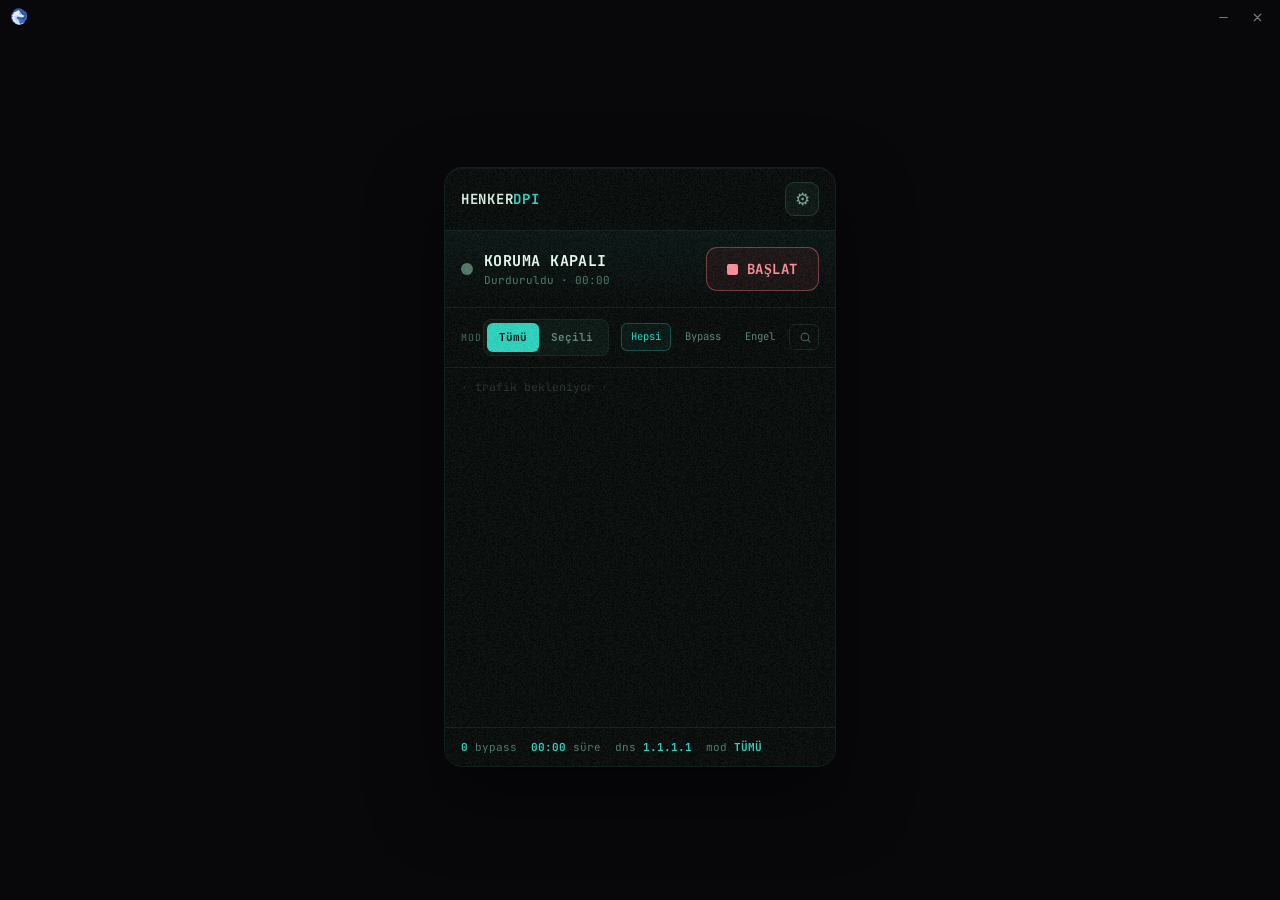
==== ui/console.html @ 3f64bb21 "Add the on-demand webview UI (slice 1) First slice of the release UI architecture. The core process " ====
<!doctype html>
<html lang="tr"><head>
<meta charset="utf-8"><meta name="viewport" content="width=device-width,initial-scale=1">
<title>HenkerDPI</title>
<link rel="stylesheet" href="console.css">
<style>
html,body{height:100%}
body{margin:0;display:grid;place-items:center;width:100vw;height:100vh;overflow:hidden;box-sizing:border-box;padding-top:34px;background:var(--page,#08080b);user-select:none;-webkit-user-select:none}
figure{width:392px;margin:0}
figure figcaption{display:none}
.win.off .dot{background:#4e7a68;box-shadow:none}
#conSub{white-space:nowrap}
.stream{animation:none!important}
.con-ov{position:fixed;inset:0;z-index:60;background:rgba(2,6,5,.62);display:none;place-items:center;padding:12px}
.con-ov.open{display:grid}
</style>
</head><body>
<figure><div class="win" id="win">
      <div class="hd"><span class="wm">HENKER<b>DPI</b></span><button class="gear" id="conGear">⚙</button></div>
      <div class="ctrl"><div class="stat"><span class="dot"></span><div><div class="s1" id="conStatus">KORUMA AKTİF</div><div class="s2" id="conSub">DPI bypass çalışıyor · 12:30</div></div></div>
        <button class="pw stop" id="conStop"><span class="ic"></span>DURDUR</button></div>
      <div class="tools"><div style="display:flex;align-items:center"><span class="lab">Mod</span><div class="seg" id="conSeg"><span class="on">Tümü</span><span>Seçili</span></div></div>
        <div class="filters"><span class="fon">Hepsi</span><span>Bypass</span><span>Engel</span><span class="srch"><svg viewBox="0 0 24 24" width="13" height="13" fill="none" stroke="currentColor" stroke-width="2" stroke-linecap="round"><circle cx="11" cy="11" r="7"/><path d="M20.5 20.5l-4-4"/></svg></span></div></div>
      <div class="log"><div class="stream" id="conLog"><div class="ln"><span class="t">14:02:31</span><span class="ok">bypass</span> discord.com<span class="mk">✓</span></div><div class="ln"><span class="t">14:02:31</span><span class="ok">bypass</span> gateway.discord.gg<span class="mk">✓</span></div><div class="ln"><span class="t">14:02:30</span><span class="rf">refuse</span> quic → tcp<span class="mk">↺</span></div><div class="ln"><span class="t">14:02:30</span><span class="ok">bypass</span> cdn.discordapp.com<span class="mk">✓</span></div><div class="ln"><span class="t">14:02:29</span><span class="ok">bypass</span> x.com<span class="mk">✓</span></div><div class="ln"><span class="t">14:02:29</span><span class="ok">bypass</span> instagram.com<span class="mk">✓</span></div><div class="ln"><span class="t">14:02:28</span><span class="ok">bypass</span> media.discordapp.net<span class="mk">✓</span></div><div class="ln"><span class="t">14:02:28</span><span class="rf">refuse</span> quic → tcp<span class="mk">↺</span></div><div class="ln"><span class="t">14:02:27</span><span class="ok">bypass</span> youtube.com<span class="mk">✓</span></div><div class="ln"><span class="t">14:02:27</span><span class="ok">bypass</span> twimg.com<span class="mk">✓</span></div><div class="ln"><span class="t">14:02:31</span><span class="ok">bypass</span> discord.com<span class="mk">✓</span></div><div class="ln"><span class="t">14:02:31</span><span class="ok">bypass</span> gateway.discord.gg<span class="mk">✓</span></div><div class="ln"><span class="t">14:02:30</span><span class="rf">refuse</span> quic → tcp<span class="mk">↺</span></div><div class="ln"><span class="t">14:02:30</span><span class="ok">bypass</span> cdn.discordapp.com<span class="mk">✓</span></div><div class="ln"><span class="t">14:02:29</span><span class="ok">bypass</span> x.com<span class="mk">✓</span></div><div class="ln"><span class="t">14:02:29</span><span class="ok">bypass</span> instagram.com<span class="mk">✓</span></div><div class="ln"><span class="t">14:02:28</span><span class="ok">bypass</span> media.discordapp.net<span class="mk">✓</span></div><div class="ln"><span class="t">14:02:28</span><span class="rf">refuse</span> quic → tcp<span class="mk">↺</span></div><div class="ln"><span class="t">14:02:27</span><span class="ok">bypass</span> youtube.com<span class="mk">✓</span></div><div class="ln"><span class="t">14:02:27</span><span class="ok">bypass</span> twimg.com<span class="mk">✓</span></div></div></div>
      <div class="foot"><span><b id="conFBypass">1284</b> bypass</span><span><b id="conFSure">12:30</b> süre</span><span>dns <b id="conFDns">1.1.1.1</b></span><span>mod <b id="conFMod">TÜMÜ</b></span></div>
      <div class="gin"></div></div>
      </figure>
<div class="con-ov" id="conSettings"><figure><div class="win">
      <div class="hd"><span class="back" id="conBack">‹ AYARLAR</span><button class="gear on">⚙</button></div>
      <div class="rows">
        <div class="row"><div class="rl"><b>Güvenli DNS</b><small>ISP DNS engelini aşar</small></div><div class="rr"><span class="menu" id="conSetDns">Cloudflare ▾</span><span class="sw on" id="conSwDns"></span></div></div>
        <div class="row"><div class="rl"><b>Mod</b><small>hangi siteler aşılsın</small></div><div class="rr"><div class="seg2" id="conSetSeg"><span class="on">Tümü</span><span>Seçili</span></div></div></div>
        <div class="row"><div class="rl"><b>Açılışta başlat</b><small>Windows ile birlikte</small></div><div class="rr"><span class="sw on" id="conSwAuto"></span></div></div>
        <div class="row"><div class="rl"><b>RST koruması</b><small>ISP reset paketlerini düşür</small></div><div class="rr"><span class="sw" id="conSwRst"></span></div></div>
        <div class="row"><div class="rl"><b>Tema</b></div><div class="rr"><span class="dots" id="conThemeDots"><i data-k="mevcut" style="background:#4d8bff"></i><i data-k="console" class="sel" style="background:#2DD4BF"></i><i data-k="bento" style="background:#38bdf8"></i><i data-k="arcade" style="background:#ff3d9a"></i><i data-k="combat" style="background:#16a34a"></i></span></div></div>
        <div class="row"><div class="rl"><b>Özel alan adları</b><small>3 alan ekli</small></div><div class="rr"><span class="add">+ Ekle</span></div></div>
        <div class="row"><div class="rl"><b>Dil</b></div><div class="rr"><span class="menu">Türkçe ▾</span></div></div>
      </div>
      <div class="setfoot"><span>Güvenli DNS · Kernel filtre · WinDivert</span><span>v<b>2.7</b></span></div>
      <div class="gin"></div></div>
      </figure></div>
<script src="bridge.js"></script>
<script>

const $=id=>document.getElementById(id), p2=n=>String(n).padStart(2,'0'), fmt=n=>Number(n).toLocaleString('tr-TR');
const up=s=>p2(Math.floor(s/60))+":"+p2(s%60);
function setTxt(el,t){for(const n of el.childNodes){if(n.nodeType===3&&n.nodeValue.trim()){n.nodeValue=t;return;}}el.appendChild(document.createTextNode(t));}
function syncSeg(el,allOn){ el.querySelectorAll("span").forEach(sp=>sp.classList.toggle("on",(sp.textContent.trim()==="Tümü")===allOn)); }
function render(s){
  const on=s.running;
  $("win").classList.toggle("off",!on);
  $("conStatus").textContent = on?"KORUMA AKTİF":"KORUMA KAPALI";
  $("conSub").textContent = (on?"DPI bypass çalışıyor · ":"Durduruldu · ")+up(s.uptime);
  setTxt($("conStop"), on?"DURDUR":"BAŞLAT");
  $("conFBypass").textContent = on?fmt(s.bypassed):"0";
  $("conFSure").textContent = on?up(s.uptime):"00:00";
  $("conFDns").textContent = s.dns_ip||"1.1.1.1";
  $("conFMod").textContent = s.mode==="all"?"TÜMÜ":"SEÇİLİ";
  syncSeg($("conSeg"), s.mode==="all");
  syncSeg($("conSetSeg"), s.mode==="all");
  $("conSetDns").textContent = (s.dns_name||"Cloudflare")+" ▾";
  $("conSwDns").classList.toggle("on", !!s.dns_enabled);
  $("conSwAuto").classList.toggle("on", !!s.autostart);
  $("conThemeDots").querySelectorAll("i").forEach(i=>i.classList.toggle("sel", i.dataset.k===s.theme));
}
const P=HDPI.poll(render);
$("conStop").addEventListener("click", async()=>{ await HDPI.toggle(); P.tick(); });
function cycleMode(e){ const sp=e.target.closest("span"); if(!sp)return; HDPI.setMode(sp.textContent.trim()==="Tümü"?"all":"selective").then(P.tick); }
$("conSeg").addEventListener("click", cycleMode);
$("conSetSeg").addEventListener("click", cycleMode);
$("conSetDns").addEventListener("click", async()=>{ const D=HDPI.DNS, s=await HDPI.getState(); const i=D.findIndex(d=>d[1]===s.dns_name); await HDPI.setDns(D[(i+1)%D.length][0]); P.tick(); });
$("conSwDns").addEventListener("click", async()=>{ const s=await HDPI.getState(); await HDPI.setDnsEnabled(!s.dns_enabled); P.tick(); });
$("conSwAuto").addEventListener("click", async()=>{ const s=await HDPI.getState(); await HDPI.setAutostart(!s.autostart); P.tick(); });
$("conSwRst").addEventListener("click", e=>e.currentTarget.classList.toggle("on"));
$("conThemeDots").addEventListener("click", e=>{ const i=e.target.closest("i"); if(i&&i.dataset.k) HDPI.nav(i.dataset.k); });
$("conGear").addEventListener("click", ()=>$("conSettings").classList.add("open"));
$("conBack").addEventListener("click", ()=>$("conSettings").classList.remove("open"));
$("conSettings").addEventListener("click", e=>{ if(e.target.id==="conSettings") e.target.classList.remove("open"); });

// ---- live log: REAL domains from the engine (SNI), newest first ----
function esc(x){ return String(x).replace(/[&<>]/g,c=>({'&':'&amp;','<':'&lt;','>':'&gt;'}[c])); }
function renderLog(list){
  const el=$("conLog"); if(!el) return;
  if(!list||!list.length){ el.innerHTML='<div class="ln" style="opacity:.45">· trafik bekleniyor ·</div>'; return; }
  el.innerHTML = list.map(function(e){
    var cls = e.act==="bypass"?"ok":(e.act==="refuse"?"rf":"");
    var mk  = e.act==="bypass"?"✓":(e.act==="refuse"?"↺":"·");
    var lab = e.act==="bypass"?"bypass":(e.act==="refuse"?"refuse":"pass");
    return '<div class="ln"><span class="t">'+e.t+'</span><span class="'+cls+'">'+lab+'</span> '+esc(e.host)+'<span class="mk">'+mk+'</span></div>';
  }).join("");
}
async function tickLog(){ if(document.hidden) return; try{ renderLog(await HDPI.getLog(20)); }catch(e){} }
HDPI.whenReady(tickLog); setInterval(tickLog, 1000);
document.addEventListener("visibilitychange", function(){ if(!document.hidden) tickLog(); });

</script>
</body></html>
---- ui/console.css ----
@font-face{font-family:'JB';src:url('[data-uri]') format('woff2');font-weight:400}
@font-face{font-family:'JB';src:url('[data-uri]') format('woff2');font-weight:700}
@font-face{font-family:'ST';src:url('[data-uri]') format('woff2')}
@font-face{font-family:'OR';src:url('[data-uri]') format('woff2');font-weight:700}
*{box-sizing:border-box}
:root{--page:#08080b;--ink:#eceef2;--dim:#878c98;--faint:#565b67;--line:#1d1f27}
body{margin:0;background:var(--page);color:var(--ink);line-height:1.5;font-family:'JB',monospace;-webkit-font-smoothing:antialiased}
.grain{position:fixed;inset:0;pointer-events:none;z-index:1;opacity:.03;background:url('[data-uri]') 0 0/128px}
.wrap{position:relative;z-index:2;max-width:900px;margin:0 auto;padding:48px 24px 96px}
header{max-width:640px}
.kick{font-family:'ST';font-size:12px;letter-spacing:.2em;text-transform:uppercase;color:var(--dim);margin:0 0 14px}
h1{font-family:'OR';font-size:clamp(24px,4vw,36px);line-height:1.1;margin:0 0 14px;font-weight:700}
.lede{font-size:15px;color:var(--dim);margin:0;font-family:'JB'}.lede b{color:#2DD4BF}
.gallery{margin-top:38px;display:grid;gap:28px;grid-template-columns:repeat(2,1fr)}
@media(max-width:720px){.gallery{grid-template-columns:1fr}}
figure{margin:0}
.win{position:relative;border-radius:18px;overflow:hidden;height:600px;display:flex;flex-direction:column;background:#060a09;color:#c7e7dd;box-shadow:0 30px 70px rgba(0,0,0,.5),inset 0 1px 0 rgba(255,255,255,.05);border:1px solid #10201b}
.gin{position:absolute;inset:0;pointer-events:none;opacity:.05;background:url('[data-uri]') 0 0/128px;z-index:9}

/* header */
.hd{display:flex;justify-content:space-between;align-items:center;padding:14px 16px;border-bottom:1px solid #10201b}
.hd .wm{font-weight:700;font-size:14px;letter-spacing:.05em;color:#d8f0e4}.hd .wm b{color:#2DD4BF}
.hd .back{font-size:13px;color:#7FA39C;font-weight:700}
.gear{width:34px;height:34px;border-radius:9px;border:1px solid #1c352c;background:#0b1712;color:#7FA39C;font-size:17px;display:grid;place-items:center;cursor:pointer}
.gear.on{border-color:#2DD4BF;color:#2DD4BF;background:rgba(45,212,191,.1)}

/* control bar — the big obvious power control */
.ctrl{display:flex;align-items:center;justify-content:space-between;gap:12px;padding:16px;border-bottom:1px solid #10201b;background:linear-gradient(180deg,rgba(45,212,191,.05),transparent)}
.ctrl .stat{display:flex;align-items:center;gap:11px}
.ctrl .dot{width:12px;height:12px;border-radius:50%;background:#4ADE80;box-shadow:0 0 12px #4ADE80;flex:none}
.ctrl .s1{font-weight:700;font-size:15px;color:#eafff4;letter-spacing:.03em}
.ctrl .s2{font-size:11px;color:#4e7a68}
.pw{display:flex;align-items:center;gap:9px;font-family:'JB';font-weight:700;font-size:14px;padding:12px 20px;border-radius:11px;cursor:pointer;letter-spacing:.04em;border:1px solid;flex:none}
.pw.stop{color:#ff8f9a;border-color:rgba(255,120,130,.4);background:rgba(255,80,90,.08)}
.pw .ic{width:11px;height:11px;background:currentColor;border-radius:2px}

/* toolbar */
.tools{display:flex;align-items:center;justify-content:space-between;gap:10px;padding:11px 16px;border-bottom:1px solid #10201b;flex-wrap:wrap}
.lab{font-size:10px;letter-spacing:.08em;text-transform:uppercase;color:#3f655b;margin-right:2px}
.seg{display:flex;background:#0a1712;border:1px solid #14261d;border-radius:8px;padding:3px}
.seg span{font-size:11px;padding:6px 12px;border-radius:6px;color:#5e857a;font-weight:700}
.seg .on{background:#2DD4BF;color:#04120d}
.filters{display:flex;gap:4px;align-items:center}
.filters span{font-size:10.5px;padding:5px 9px;border-radius:6px;color:#5e857a;border:1px solid transparent}
.filters .fon{color:#2DD4BF;border-color:rgba(45,212,191,.3);background:rgba(45,212,191,.06)}
.filters .srch{width:30px;height:26px;border:1px solid #14261d;border-radius:6px;display:grid;place-items:center;color:#3f655b}

/* log */
.log{flex:1;overflow:hidden;position:relative;font-size:11.5px;line-height:1.95;padding:8px 16px}
.log::after{content:'';position:absolute;inset:0;background:linear-gradient(#060a09,transparent 10%,transparent 90%,#060a09);pointer-events:none}
.stream{animation:streamup 13s linear infinite}
.ln{white-space:nowrap;overflow:hidden;text-overflow:ellipsis;color:#7FA39C}
.ln .t{color:#40655b;margin-right:8px}.ln .ok{color:#2DD4BF}.ln .rf{color:#e8b25a}.ln .mk{color:#4ADE80;float:right}
.foot{display:flex;gap:14px;flex-wrap:wrap;padding:11px 16px;border-top:1px solid #10201b;font-size:11px;color:#4e7a68}
.foot b{color:#2DD4BF;font-weight:700}

/* settings screen */
.rows{flex:1;padding:8px 12px;overflow:hidden}
.row{display:flex;justify-content:space-between;align-items:center;gap:10px;padding:14px 8px;border-bottom:1px solid #0f1e18}
.row .rl b{font-size:13px;color:#d8f0e4;font-weight:700;display:block}
.row .rl small{font-size:10.5px;color:#4e7a68}
.row .rr{display:flex;align-items:center;gap:10px}
.menu{font-size:11.5px;color:#c7e7dd;background:#0b1712;border:1px solid #17321f;border-radius:7px;padding:7px 11px}
.sw{width:44px;height:24px;border-radius:12px;background:#14261d;border:1px solid #1c352c;position:relative;flex:none}
.sw.on{background:rgba(74,222,128,.25);border-color:rgba(74,222,128,.4)}
.sw.on::after{content:'';position:absolute;top:2px;right:2px;width:18px;height:18px;border-radius:50%;background:#4ADE80;box-shadow:0 0 10px rgba(74,222,128,.6)}
.sw:not(.on)::after{content:'';position:absolute;top:2px;left:2px;width:18px;height:18px;border-radius:50%;background:#3f655b}
.seg2{display:flex;background:#0a1712;border:1px solid #14261d;border-radius:8px;padding:3px}
.seg2 span{font-size:11px;padding:5px 11px;border-radius:6px;color:#5e857a;font-weight:700}.seg2 .on{background:#2DD4BF;color:#04120d}
.dots{display:flex;gap:7px}.dots i{width:18px;height:18px;border-radius:50%;border:1px solid #1c352c}
.dots i.sel{border-color:#eafff4;border-width:2px}
.add{font-size:11.5px;color:#2DD4BF;border:1px dashed rgba(45,212,191,.4);border-radius:7px;padding:6px 12px}
.setfoot{padding:12px 16px;border-top:1px solid #10201b;font-size:11px;color:#4e7a68;display:flex;justify-content:space-between}
.setfoot b{color:#2DD4BF}

figcaption{margin-top:16px}
figcaption h3{margin:0;font-family:'OR';font-size:16px;font-weight:700;color:#eceef2}
figcaption p{margin:8px 0 0;font-size:13px;color:var(--dim);font-family:'JB'}

@keyframes streamup{0%{transform:translateY(0)}100%{transform:translateY(-50%)}}
@media(prefers-reduced-motion:reduce){*{animation:none!important}}
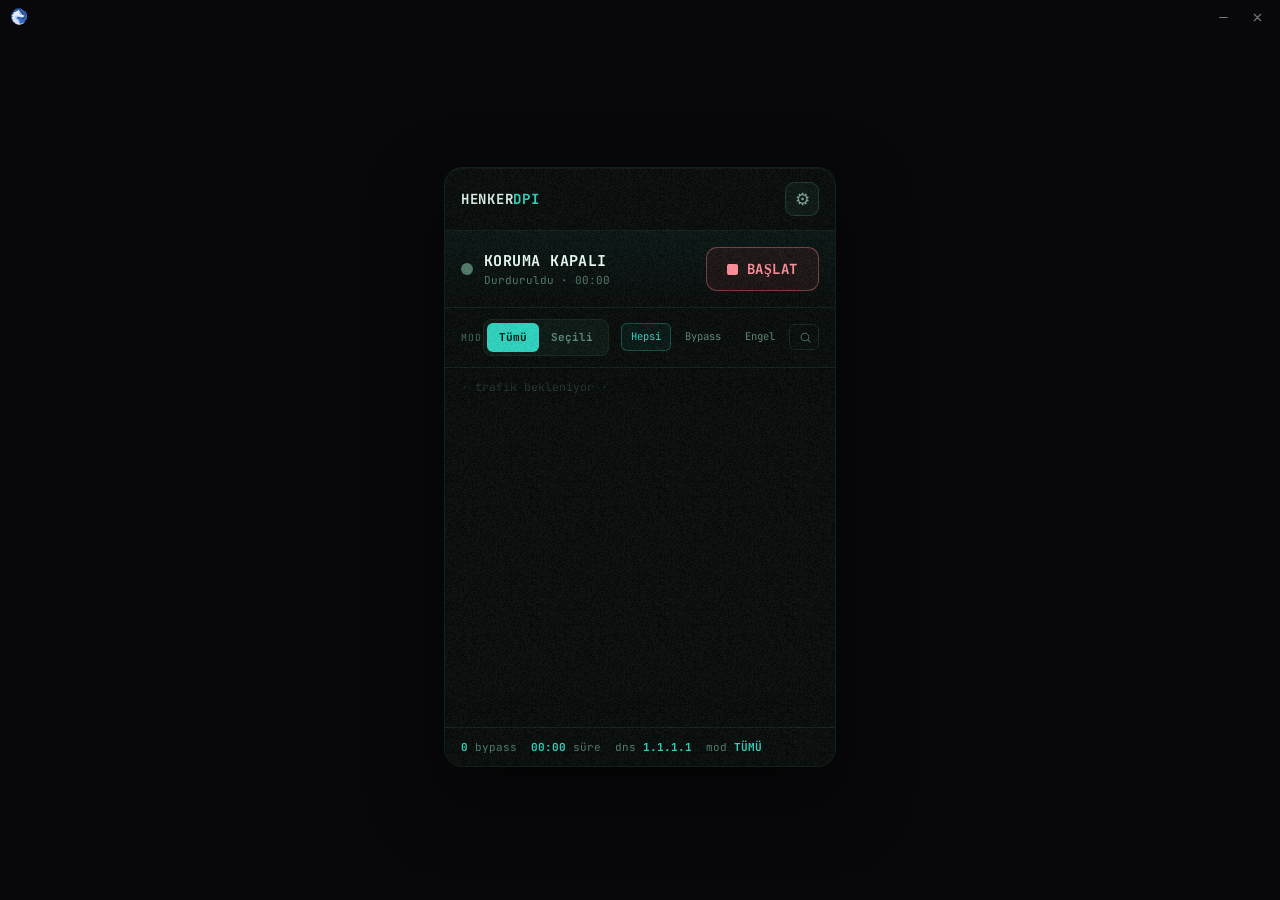
==== commit 9df0bff6: "Make the console log flow and its filters work Two fixes to the Console theme's live log.  Flow: whe" ====
--- a/ui/console.html
+++ b/ui/console.html
@@ -10,7 +10,11 @@
 figure figcaption{display:none}
 .win.off .dot{background:#4e7a68;box-shadow:none}
 #conSub{white-space:nowrap}
-.stream{animation:none!important}
+.stream{animation:none!important;transition:transform .5s ease-out;will-change:transform}
+#conSearch{display:none;flex:1;min-width:64px;font:inherit;font-size:10.5px;padding:5px 9px;border-radius:6px;background:#0b1712;border:1px solid #17322a;color:#7FA39C;outline:none}
+#conSearch::placeholder{color:#3f655b}
+.filters.searching span[data-f]{display:none}
+.filters.searching #conSearch{display:block}
 .con-ov{position:fixed;inset:0;z-index:60;background:rgba(2,6,5,.62);display:none;place-items:center;padding:12px}
 .con-ov.open{display:grid}
 </style>
@@ -20,7 +24,7 @@
       <div class="ctrl"><div class="stat"><span class="dot"></span><div><div class="s1" id="conStatus">KORUMA AKTİF</div><div class="s2" id="conSub">DPI bypass çalışıyor · 12:30</div></div></div>
         <button class="pw stop" id="conStop"><span class="ic"></span>DURDUR</button></div>
       <div class="tools"><div style="display:flex;align-items:center"><span class="lab">Mod</span><div class="seg" id="conSeg"><span class="on">Tümü</span><span>Seçili</span></div></div>
-        <div class="filters"><span class="fon">Hepsi</span><span>Bypass</span><span>Engel</span><span class="srch"><svg viewBox="0 0 24 24" width="13" height="13" fill="none" stroke="currentColor" stroke-width="2" stroke-linecap="round"><circle cx="11" cy="11" r="7"/><path d="M20.5 20.5l-4-4"/></svg></span></div></div>
+        <div class="filters" id="conFilters"><span class="fon" data-f="all">Hepsi</span><span data-f="bypass">Bypass</span><span data-f="block">Engel</span><input id="conSearch" type="text" placeholder="alan adı ara…" spellcheck="false" autocomplete="off"><span class="srch" id="conSrch"><svg viewBox="0 0 24 24" width="13" height="13" fill="none" stroke="currentColor" stroke-width="2" stroke-linecap="round"><circle cx="11" cy="11" r="7"/><path d="M20.5 20.5l-4-4"/></svg></span></div></div>
       <div class="log"><div class="stream" id="conLog"><div class="ln"><span class="t">14:02:31</span><span class="ok">bypass</span> discord.com<span class="mk">✓</span></div><div class="ln"><span class="t">14:02:31</span><span class="ok">bypass</span> gateway.discord.gg<span class="mk">✓</span></div><div class="ln"><span class="t">14:02:30</span><span class="rf">refuse</span> quic → tcp<span class="mk">↺</span></div><div class="ln"><span class="t">14:02:30</span><span class="ok">bypass</span> cdn.discordapp.com<span class="mk">✓</span></div><div class="ln"><span class="t">14:02:29</span><span class="ok">bypass</span> x.com<span class="mk">✓</span></div><div class="ln"><span class="t">14:02:29</span><span class="ok">bypass</span> instagram.com<span class="mk">✓</span></div><div class="ln"><span class="t">14:02:28</span><span class="ok">bypass</span> media.discordapp.net<span class="mk">✓</span></div><div class="ln"><span class="t">14:02:28</span><span class="rf">refuse</span> quic → tcp<span class="mk">↺</span></div><div class="ln"><span class="t">14:02:27</span><span class="ok">bypass</span> youtube.com<span class="mk">✓</span></div><div class="ln"><span class="t">14:02:27</span><span class="ok">bypass</span> twimg.com<span class="mk">✓</span></div><div class="ln"><span class="t">14:02:31</span><span class="ok">bypass</span> discord.com<span class="mk">✓</span></div><div class="ln"><span class="t">14:02:31</span><span class="ok">bypass</span> gateway.discord.gg<span class="mk">✓</span></div><div class="ln"><span class="t">14:02:30</span><span class="rf">refuse</span> quic → tcp<span class="mk">↺</span></div><div class="ln"><span class="t">14:02:30</span><span class="ok">bypass</span> cdn.discordapp.com<span class="mk">✓</span></div><div class="ln"><span class="t">14:02:29</span><span class="ok">bypass</span> x.com<span class="mk">✓</span></div><div class="ln"><span class="t">14:02:29</span><span class="ok">bypass</span> instagram.com<span class="mk">✓</span></div><div class="ln"><span class="t">14:02:28</span><span class="ok">bypass</span> media.discordapp.net<span class="mk">✓</span></div><div class="ln"><span class="t">14:02:28</span><span class="rf">refuse</span> quic → tcp<span class="mk">↺</span></div><div class="ln"><span class="t">14:02:27</span><span class="ok">bypass</span> youtube.com<span class="mk">✓</span></div><div class="ln"><span class="t">14:02:27</span><span class="ok">bypass</span> twimg.com<span class="mk">✓</span></div></div></div>
       <div class="foot"><span><b id="conFBypass">1284</b> bypass</span><span><b id="conFSure">12:30</b> süre</span><span>dns <b id="conFDns">1.1.1.1</b></span><span>mod <b id="conFMod">TÜMÜ</b></span></div>
       <div class="gin"></div></div>
@@ -77,21 +81,84 @@
 $("conBack").addEventListener("click", ()=>$("conSettings").classList.remove("open"));
 $("conSettings").addEventListener("click", e=>{ if(e.target.id==="conSettings") e.target.classList.remove("open"); });
 
-// ---- live log: REAL domains from the engine (SNI), newest first ----
+// ---- live log: REAL events from the engine (SNI bypass/pass + QUIC engel) ----
 function esc(x){ return String(x).replace(/[&<>]/g,c=>({'&':'&amp;','<':'&lt;','>':'&gt;'}[c])); }
+var _logFilter="all";                // all | bypass | block(engel)
+var _logSearch="";                   // host substring filter (search box)
+var _prevLog=null;                   // the list rendered on the previous tick
+function _logKey(e){ return e.t+"|"+e.host+"|"+e.act; }
+// How many fresh entries lead the new list vs the previous one. Both are
+// newest-first, so new events sit at the front and the old head slides down;
+// we find where the previous head re-appears (a 5-deep match to survive
+// duplicate lines). Fully churned -> cap the slide.
+function _newLead(a,b){
+  if(!b||!b.length) return 0;
+  var W=Math.min(5,b.length);
+  for(var k=0;k+W<=a.length;k++){
+    var hit=true;
+    for(var j=0;j<W;j++){ if(_logKey(a[k+j])!==_logKey(b[j])){ hit=false; break; } }
+    if(hit) return k;
+  }
+  return Math.min(a.length,12);
+}
 function renderLog(list){
   const el=$("conLog"); if(!el) return;
-  if(!list||!list.length){ el.innerHTML='<div class="ln" style="opacity:.45">· trafik bekleniyor ·</div>'; return; }
+  const box=el.parentElement;        // .log — fixed height, clips overflow
+  if(!list||!list.length){ el.style.transition="none"; el.style.transform="translateY(0)"; el.innerHTML='<div class="ln" style="opacity:.45">'+((_logFilter!=="all"||_logSearch)?"· eşleşme yok ·":"· trafik bekleniyor ·")+'</div>'; _prevLog=null; return; }
+  const lead=_newLead(list,_prevLog);
   el.innerHTML = list.map(function(e){
-    var cls = e.act==="bypass"?"ok":(e.act==="refuse"?"rf":"");
-    var mk  = e.act==="bypass"?"✓":(e.act==="refuse"?"↺":"·");
-    var lab = e.act==="bypass"?"bypass":(e.act==="refuse"?"refuse":"pass");
-    return '<div class="ln"><span class="t">'+e.t+'</span><span class="'+cls+'">'+lab+'</span> '+esc(e.host)+'<span class="mk">'+mk+'</span></div>';
+    var blk = e.act==="block"||e.act==="refuse";   // QUIC refused → forced to TCP
+    var cls = e.act==="bypass"?"ok":(blk?"rf":"");
+    var mk  = e.act==="bypass"?"✓":(blk?"↺":"·");
+    var lab = e.act==="bypass"?"bypass":(blk?"engel":"pass");
+    var host = blk ? "quic → "+esc(e.host) : esc(e.host);
+    return '<div class="ln"><span class="t">'+e.t+'</span><span class="'+cls+'">'+lab+'</span> '+host+'<span class="mk">'+mk+'</span></div>';
   }).join("");
+  // Downward flow: fresh lines land at the TOP and push the list down. Animate
+  // that push only once the log overflows the box (enough lines to scroll) AND
+  // real new lines arrived — start the stream shifted up by their height, then
+  // glide back to rest so the feed visibly flows downward. This keeps flowing
+  // even after the buffer fills (height stops growing but new lines still land).
+  const over=el.scrollHeight-box.clientHeight;
+  const lineH=el.firstElementChild ? el.firstElementChild.offsetHeight : 22;
+  const add=Math.min(lead*lineH, box.clientHeight);
+  if(over>0 && add>0 && _prevLog){
+    el.style.transition="none"; el.style.transform="translateY(-"+add+"px)";
+    void el.offsetHeight;            // commit the start state before animating
+    requestAnimationFrame(function(){ el.style.transition="transform .5s ease-out"; el.style.transform="translateY(0)"; });
+  }else{
+    el.style.transition="none"; el.style.transform="translateY(0)";
+  }
+  _prevLog=list;
 }
-async function tickLog(){ if(document.hidden) return; try{ renderLog(await HDPI.getLog(20)); }catch(e){} }
+function applyLogFilter(list){
+  var q=_logSearch.trim().toLowerCase();
+  return (list||[]).filter(function(e){
+    if(q) return String(e.host).toLowerCase().indexOf(q)>=0;   // search overrides the chip
+    if(_logFilter==="bypass") return e.act==="bypass";
+    if(_logFilter==="block")  return e.act==="block"||e.act==="refuse";
+    return true;                                                // "all"
+  }).slice(0,40);
+}
+async function tickLog(){ if(document.hidden) return; try{ renderLog(applyLogFilter(await HDPI.getLog(60))); }catch(e){} }
 HDPI.whenReady(tickLog); setInterval(tickLog, 1000);
 document.addEventListener("visibilitychange", function(){ if(!document.hidden) tickLog(); });
 
+// filter chips (Hepsi / Bypass / Engel) + search box — re-render at once so the
+// switch feels instant; _prevLog=null snaps (no flow slide) on the switch.
+$("conFilters").addEventListener("click", function(ev){
+  var sp=ev.target.closest("span[data-f]"); if(!sp) return;
+  _logFilter=sp.dataset.f;
+  $("conFilters").querySelectorAll("span[data-f]").forEach(function(x){ x.classList.toggle("fon", x===sp); });
+  _prevLog=null; tickLog();
+});
+$("conSrch").addEventListener("click", function(){
+  var on=$("conFilters").classList.toggle("searching");
+  if(on){ $("conSearch").focus(); }
+  else { $("conSearch").value=""; _logSearch=""; _prevLog=null; tickLog(); }
+});
+$("conSearch").addEventListener("input", function(){ _logSearch=this.value; _prevLog=null; tickLog(); });
+$("conSearch").addEventListener("keydown", function(ev){ if(ev.key==="Escape") $("conSrch").click(); });
+
 </script>
 </body></html>
